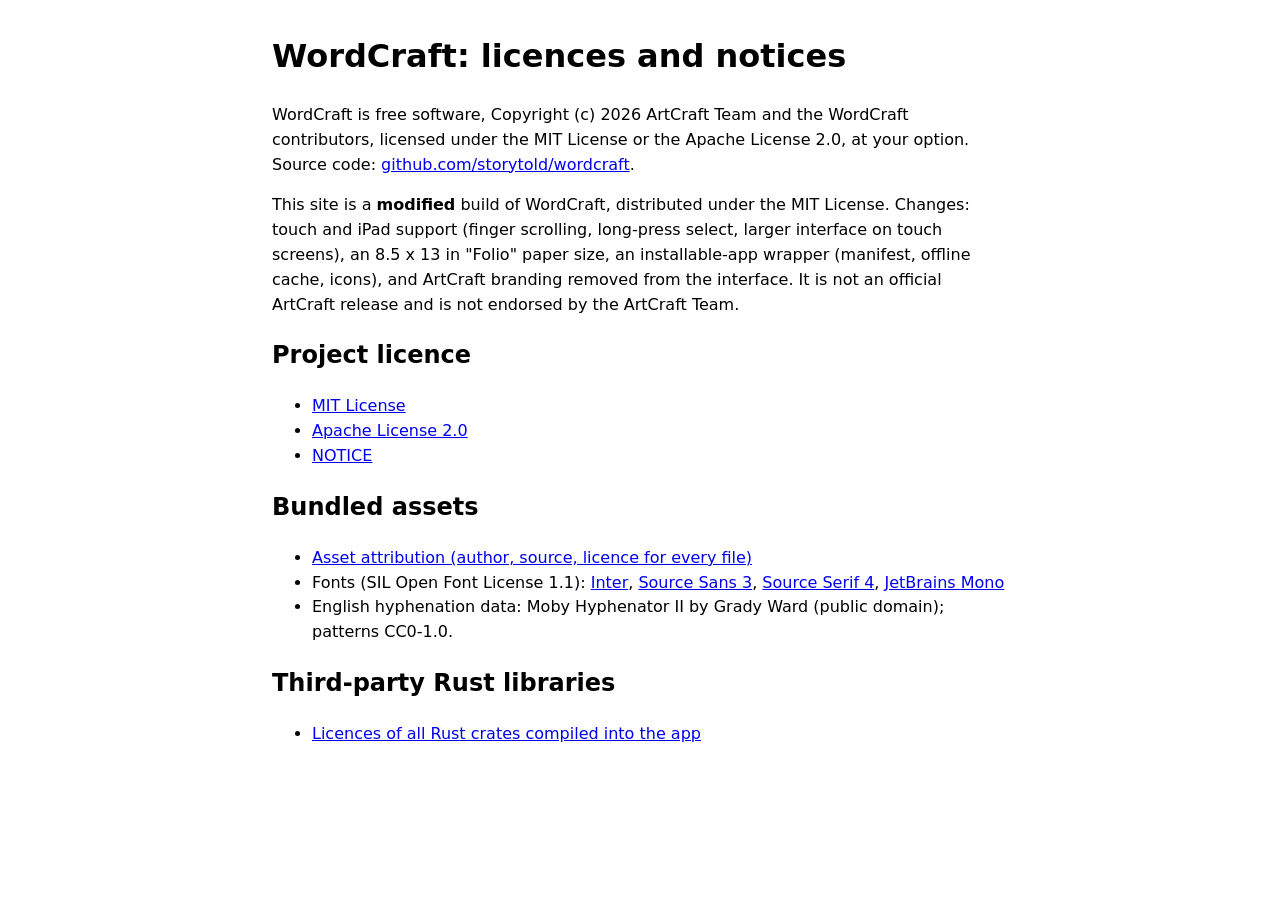
==== packaging/web-pwa/licenses-index.html @ 4ae1db01 "Add Wordcraft iPad deployment project" ====
<!DOCTYPE html>
<html lang="en"><head><meta charset="utf-8"><meta name="viewport" content="width=device-width, initial-scale=1">
<title>WordCraft: licences and notices</title>
<style>body{font:16px/1.55 system-ui,sans-serif;max-width:46rem;margin:2rem auto;padding:0 1rem}code{background:#f0f0f0;padding:0 .25em}</style></head>
<body>
<h1>WordCraft: licences and notices</h1>
<p>WordCraft is free software, Copyright (c) 2026 ArtCraft Team and the WordCraft contributors,
licensed under the MIT License or the Apache License 2.0, at your option. Source code:
<a href="https://github.com/storytold/wordcraft">github.com/storytold/wordcraft</a>.</p>
<p>This site is a <b>modified</b> build of WordCraft, distributed under the MIT License. Changes: touch and iPad
support (finger scrolling, long-press select, larger interface on touch screens), an 8.5 x 13 in "Folio" paper size, an
installable-app wrapper (manifest, offline cache, icons), and ArtCraft branding removed from the interface. It is not an
official ArtCraft release and is not endorsed by the ArtCraft Team.</p>
<h2>Project licence</h2>
<ul>
  <li><a href="LICENSE-MIT.txt">MIT License</a></li>
  <li><a href="LICENSE-APACHE.txt">Apache License 2.0</a></li>
  <li><a href="NOTICE.txt">NOTICE</a></li>
</ul>
<h2>Bundled assets</h2>
<ul>
  <li><a href="ATTRIBUTION.md.txt">Asset attribution (author, source, licence for every file)</a></li>
  <li>Fonts (SIL Open Font License 1.1):
    <a href="OFL-Inter.txt">Inter</a>,
    <a href="OFL-SourceSans3.txt">Source Sans 3</a>,
    <a href="OFL-SourceSerif4.txt">Source Serif 4</a>,
    <a href="OFL-JetBrainsMono.txt">JetBrains Mono</a></li>
  <li>English hyphenation data: Moby Hyphenator II by Grady Ward (public domain); patterns CC0-1.0.</li>
</ul>
<h2>Third-party Rust libraries</h2>
<ul><li><a href="third-party-rust.html">Licences of all Rust crates compiled into the app</a></li></ul>
</body></html>
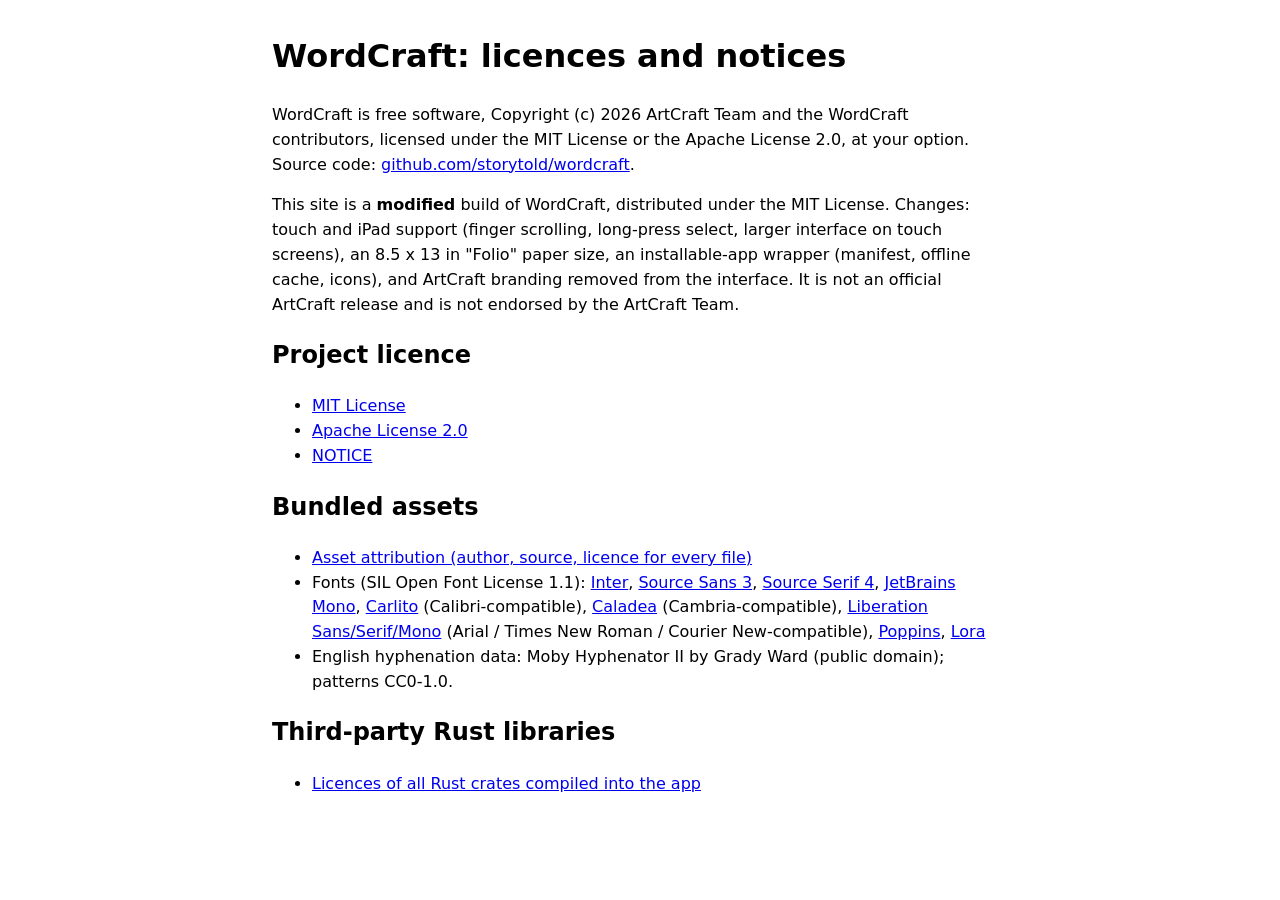
==== commit 116baeb3: "Update fonts and title bar Co-authored-by: Copilot <223556219+Copilot@users.noreply.github.com>" ====
--- a/packaging/web-pwa/licenses-index.html
+++ b/packaging/web-pwa/licenses-index.html
@@ -24,7 +24,11 @@
     <a href="OFL-Inter.txt">Inter</a>,
     <a href="OFL-SourceSans3.txt">Source Sans 3</a>,
     <a href="OFL-SourceSerif4.txt">Source Serif 4</a>,
-    <a href="OFL-JetBrainsMono.txt">JetBrains Mono</a></li>
+    <a href="OFL-JetBrainsMono.txt">JetBrains Mono</a>,
+    <a href="OFL-Carlito.txt">Carlito</a> (Calibri-compatible),
+    <a href="OFL-Caladea.txt">Caladea</a> (Cambria-compatible),
+    <a href="OFL-Liberation.txt">Liberation Sans/Serif/Mono</a> (Arial / Times New Roman / Courier New-compatible),
+    <a href="OFL-Poppins.txt">Poppins</a>, <a href="OFL-Lora.txt">Lora</a></li>
   <li>English hyphenation data: Moby Hyphenator II by Grady Ward (public domain); patterns CC0-1.0.</li>
 </ul>
 <h2>Third-party Rust libraries</h2>
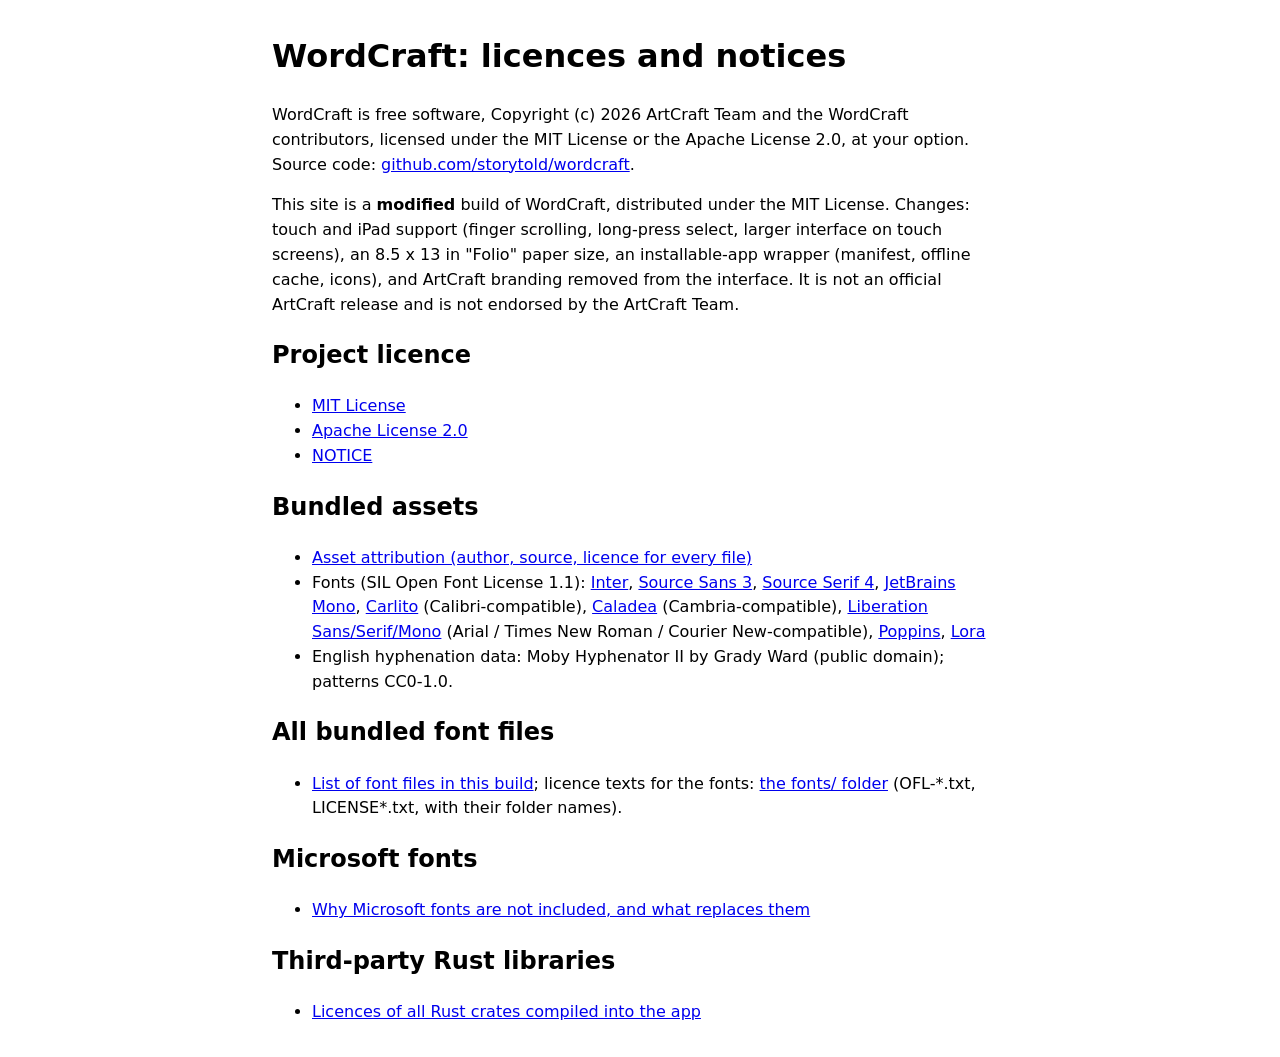
==== commit 2f6def81: "More fonts" ====
--- a/packaging/web-pwa/licenses-index.html
+++ b/packaging/web-pwa/licenses-index.html
@@ -31,6 +31,10 @@
     <a href="OFL-Poppins.txt">Poppins</a>, <a href="OFL-Lora.txt">Lora</a></li>
   <li>English hyphenation data: Moby Hyphenator II by Grady Ward (public domain); patterns CC0-1.0.</li>
 </ul>
+<h2>All bundled font files</h2>
+<ul><li><a href="FONT-FILES.txt">List of font files in this build</a>; licence texts for the fonts: <a href="fonts/">the fonts/ folder</a> (OFL-*.txt, LICENSE*.txt, with their folder names).</li></ul>
+<h2>Microsoft fonts</h2>
+<ul><li><a href="FONTS-NOTICE.txt">Why Microsoft fonts are not included, and what replaces them</a></li></ul>
 <h2>Third-party Rust libraries</h2>
 <ul><li><a href="third-party-rust.html">Licences of all Rust crates compiled into the app</a></li></ul>
 </body></html>
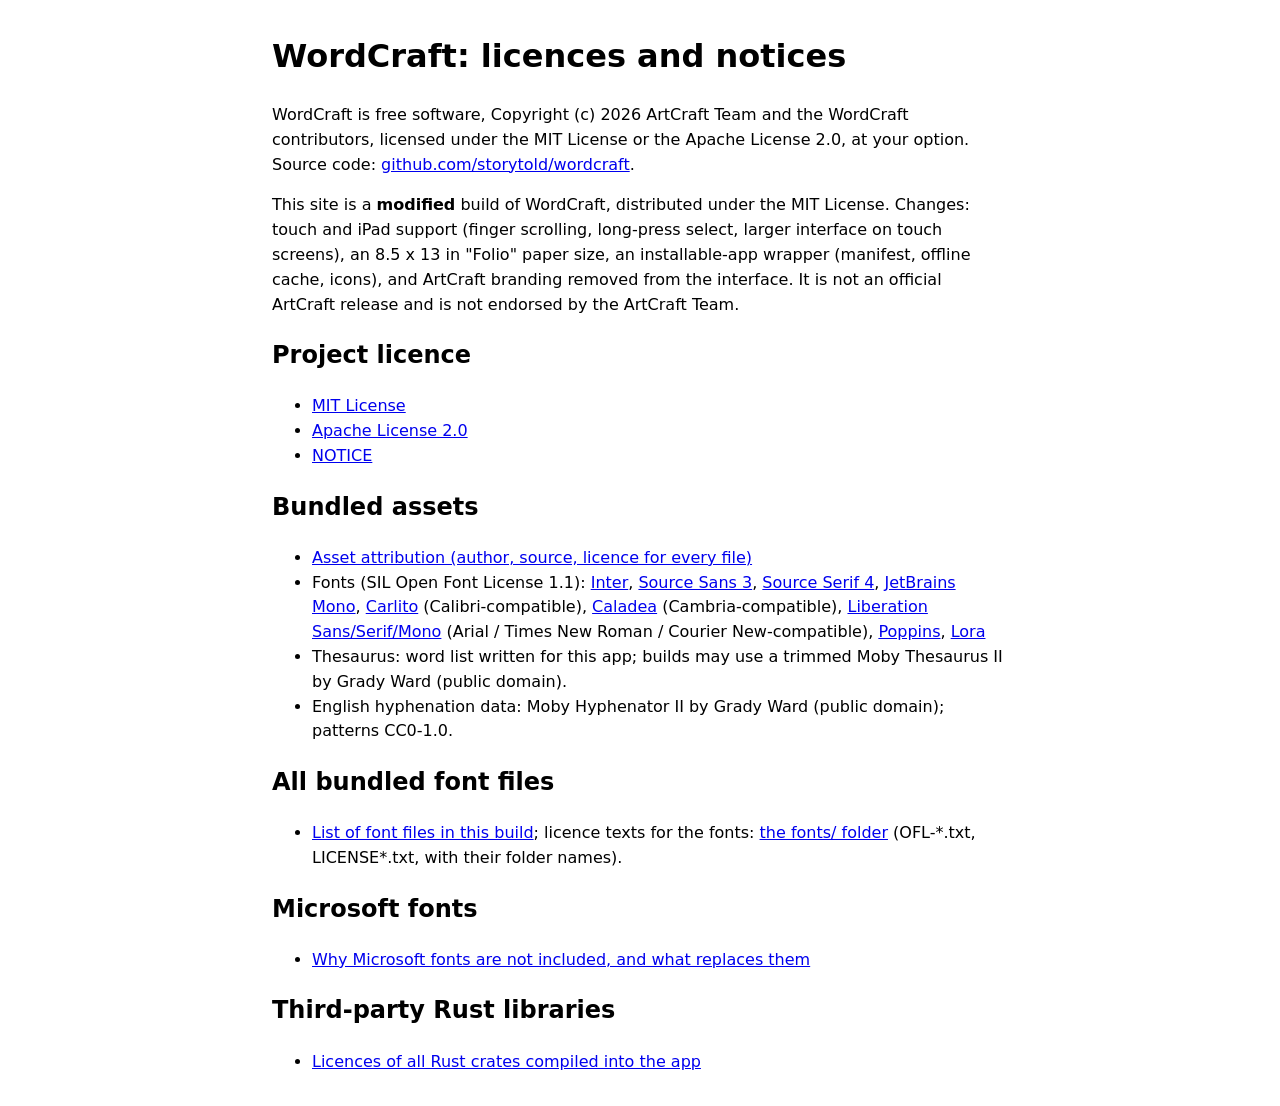
==== commit 2dd0da22: "Thesaurus: Added a thesaurus for the wordcraft-web app, including a new script to generate the thesa" ====
--- a/packaging/web-pwa/licenses-index.html
+++ b/packaging/web-pwa/licenses-index.html
@@ -29,6 +29,7 @@
     <a href="OFL-Caladea.txt">Caladea</a> (Cambria-compatible),
     <a href="OFL-Liberation.txt">Liberation Sans/Serif/Mono</a> (Arial / Times New Roman / Courier New-compatible),
     <a href="OFL-Poppins.txt">Poppins</a>, <a href="OFL-Lora.txt">Lora</a></li>
+  <li>Thesaurus: word list written for this app; builds may use a trimmed Moby Thesaurus II by Grady Ward (public domain).</li>
   <li>English hyphenation data: Moby Hyphenator II by Grady Ward (public domain); patterns CC0-1.0.</li>
 </ul>
 <h2>All bundled font files</h2>
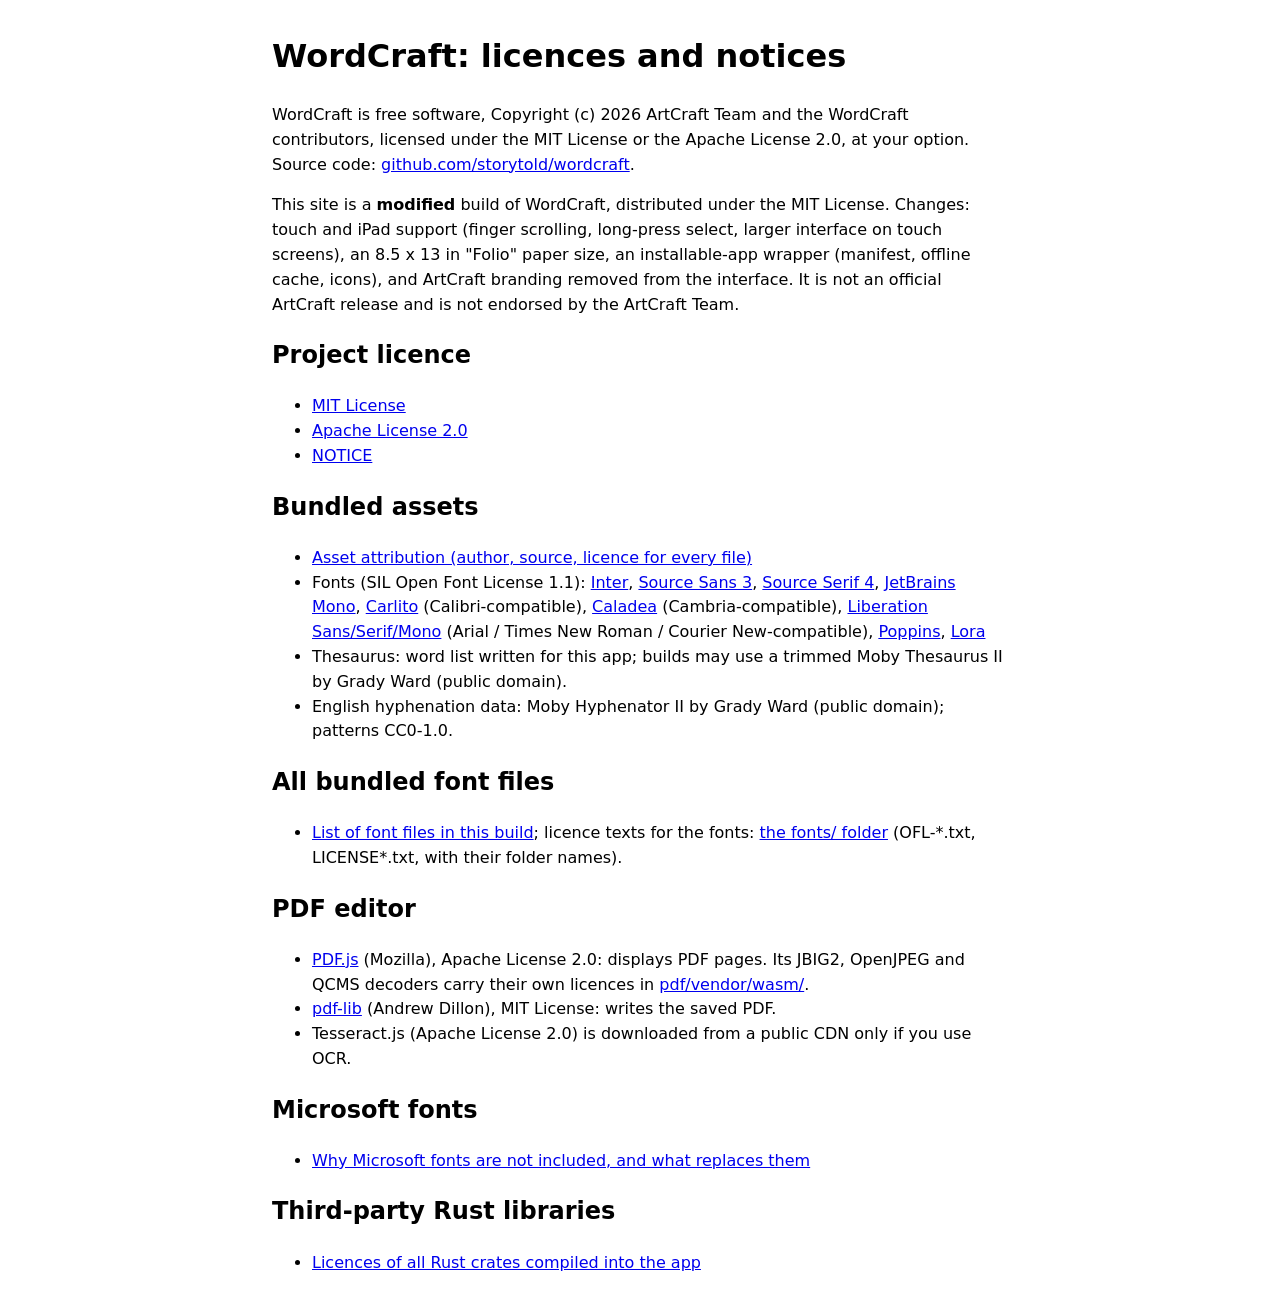
==== commit 8a94cea1: "PDF Viewer/ Editor" ====
--- a/packaging/web-pwa/licenses-index.html
+++ b/packaging/web-pwa/licenses-index.html
@@ -34,6 +34,12 @@
 </ul>
 <h2>All bundled font files</h2>
 <ul><li><a href="FONT-FILES.txt">List of font files in this build</a>; licence texts for the fonts: <a href="fonts/">the fonts/ folder</a> (OFL-*.txt, LICENSE*.txt, with their folder names).</li></ul>
+<h2>PDF editor</h2>
+<ul>
+  <li><a href="PDFJS-LICENSE-Apache-2.0.txt">PDF.js</a> (Mozilla), Apache License 2.0: displays PDF pages. Its JBIG2, OpenJPEG and QCMS decoders carry their own licences in <a href="../pdf/vendor/wasm/">pdf/vendor/wasm/</a>.</li>
+  <li><a href="PDF-LIB-LICENSE-MIT.txt">pdf-lib</a> (Andrew Dillon), MIT License: writes the saved PDF.</li>
+  <li>Tesseract.js (Apache License 2.0) is downloaded from a public CDN only if you use OCR.</li>
+</ul>
 <h2>Microsoft fonts</h2>
 <ul><li><a href="FONTS-NOTICE.txt">Why Microsoft fonts are not included, and what replaces them</a></li></ul>
 <h2>Third-party Rust libraries</h2>
